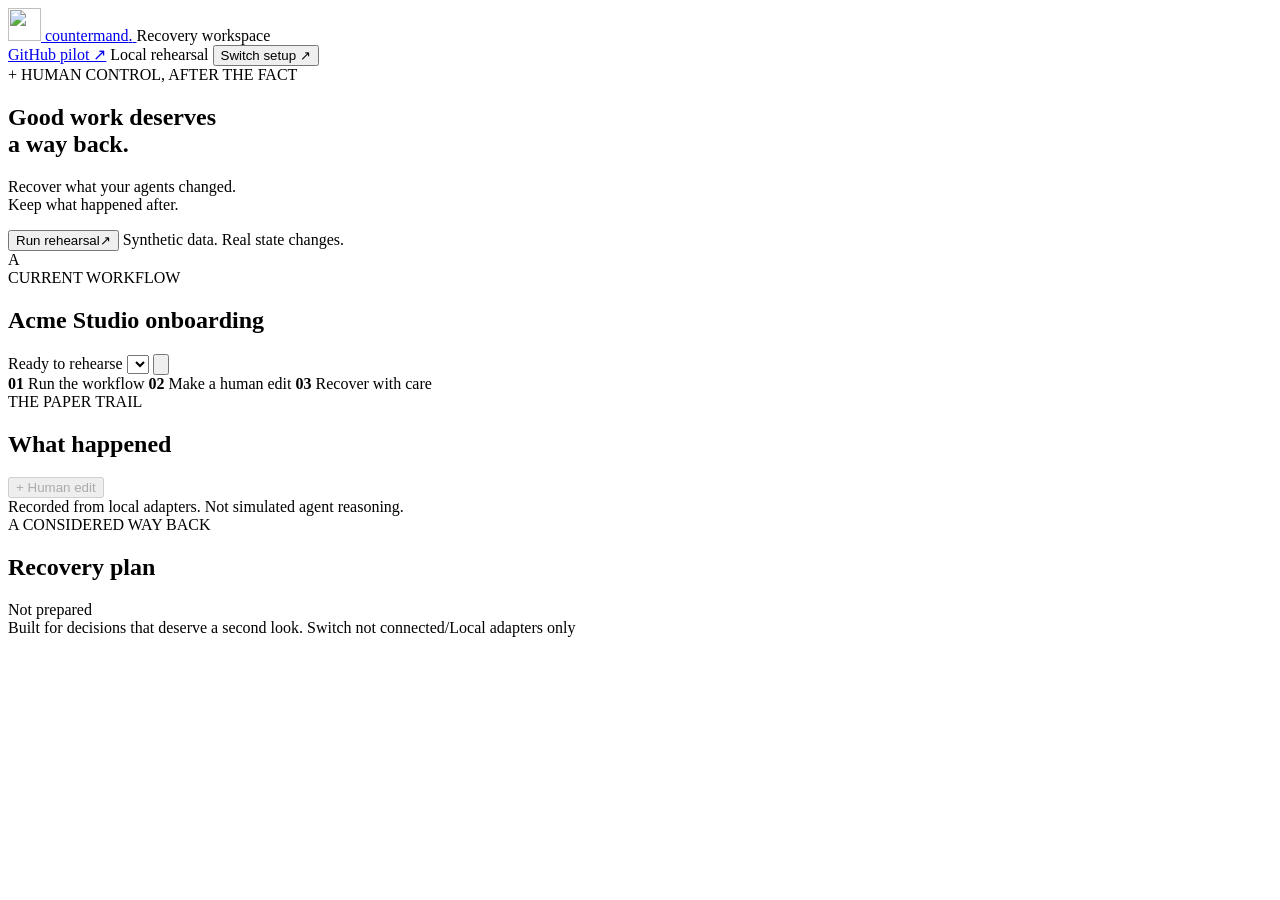
==== web/index.html @ fcee08ac "Build Countermand recovery workspace and bounded GitHub pilot" ====
<!doctype html>
<html lang="en">
<head>
  <meta charset="utf-8">
  <meta name="viewport" content="width=device-width, initial-scale=1">
  <meta name="theme-color" content="#f7f8f5">
  <meta name="description" content="Recover agent work. Preserve what happened after. A local Countermand rehearsal.">
  <title>Countermand / Recovery Workspace</title>
  <link rel="icon" href="/favicon.svg" type="image/svg+xml">
  <link rel="stylesheet" href="/styles.css">
  <script type="module" src="/app.js"></script>
</head>
<body>
  <header class="app-header">
    <a class="brand" href="/" aria-label="Countermand home">
      <img src="/favicon.svg" width="33" height="33" alt="">
      <span>countermand<span class="brand-period">.</span></span>
    </a>
    <span class="header-divider"></span>
    <span class="header-label">Recovery workspace</span>
    <div class="header-actions">
      <a class="text-button" href="/github">GitHub pilot &nearr;</a>
      <span class="environment"><span class="status-dot"></span>Local rehearsal</span>
      <button class="text-button" id="switch-setup">Switch setup <span aria-hidden="true">&#8599;</span></button>
    </div>
  </header>

  <main class="workspace">
    <section class="intro">
      <div>
        <div class="eyebrow"><span class="tiny-cross" aria-hidden="true">+</span> HUMAN CONTROL, AFTER THE FACT</div>
        <h1>Good work deserves<br>a way back.</h1>
        <p class="intro-copy">Recover what your agents changed.<br class="mobile-break"> Keep what happened after.</p>
      </div>
      <div class="intro-actions">
        <button class="button button-primary" id="run-demo">
          <span id="run-label">Run rehearsal</span><span aria-hidden="true">&#8599;</span>
        </button>
        <span class="quiet-caption">Synthetic data. Real state changes.</span>
      </div>
    </section>

    <section class="workflow-bar" aria-label="Workflow summary">
      <div class="customer-identity">
        <span class="customer-monogram" aria-hidden="true">A</span>
        <div><span class="overline">CURRENT WORKFLOW</span><h2>Acme Studio onboarding</h2></div>
      </div>
      <div class="workflow-meta">
        <span class="workflow-status" id="workflow-status">Ready to rehearse</span>
        <select id="run-select" aria-label="Select a saved rehearsal"></select>
        <button class="icon-button" id="export" aria-label="Export workflow evidence" title="Export evidence">
          <svg viewBox="0 0 20 20" fill="none" aria-hidden="true"><path d="M10 3v9m-3-3 3 3 3-3M4 12v4h12v-4" stroke="currentColor" stroke-width="1.5" stroke-linecap="round" stroke-linejoin="round"/></svg>
        </button>
      </div>
    </section>

    <div class="step-guide" id="step-guide" aria-label="Rehearsal steps">
      <span class="step active" data-step="1"><b>01</b> Run the workflow</span>
      <span class="step-line"></span>
      <span class="step" data-step="2"><b>02</b> Make a human edit</span>
      <span class="step-line"></span>
      <span class="step" data-step="3"><b>03</b> Recover with care</span>
    </div>

    <section class="resource-grid" id="resources" aria-label="Current service state"></section>

    <div class="work-grid">
      <section class="timeline-panel" aria-labelledby="timeline-title">
        <div class="section-heading">
          <div><span class="overline">THE PAPER TRAIL</span><h2 id="timeline-title">What happened</h2></div>
          <button class="button button-secondary button-small" id="human-edit" disabled>
            <span aria-hidden="true">+</span> Human edit
          </button>
        </div>
        <div class="timeline" id="timeline"></div>
        <div class="timeline-footnote"><span class="small-ring" aria-hidden="true"></span>Recorded from local adapters. Not simulated agent reasoning.</div>
      </section>

      <section class="recovery-panel" aria-labelledby="recovery-title">
        <div class="section-heading">
          <div><span class="overline">A CONSIDERED WAY BACK</span><h2 id="recovery-title">Recovery plan</h2></div>
          <span id="plan-badge" class="subtle-badge">Not prepared</span>
        </div>
        <div id="recovery-content"></div>
      </section>
    </div>

    <section class="outcome-panel" id="outcome" hidden aria-labelledby="outcome-title"></section>

    <footer class="workspace-footer">
      <span>Built for decisions that deserve a second look.</span>
      <span><span class="status-dot neutral"></span>Switch not connected<span class="footer-separator">/</span>Local adapters only</span>
    </footer>
  </main>

  <div class="toast" id="toast" role="status" aria-live="polite" hidden></div>
  <div class="error-notice" id="error-notice" role="alert" hidden>
    <span id="error-message"></span><button class="text-button" id="dismiss-error">Dismiss</button>
  </div>

  <dialog id="edit-dialog" aria-labelledby="edit-title">
    <form id="edit-form">
      <div class="dialog-heading"><span class="overline">OUTSIDE THE AGENT WORKFLOW</span><button class="icon-button dialog-close" type="button" aria-label="Close">&times;</button></div>
      <h2 id="edit-title">Let a human change things.</h2>
      <p>This edit is recorded as Maya's. Recovery should preserve it, not rewind the entire customer record.</p>
      <label for="contact-name">Customer contact</label>
      <input id="contact-name" name="contact" value="Maya Chen" required maxlength="100" autocomplete="off">
      <label class="checkbox-label"><input id="create-conflict" type="checkbox"> Also change the discount to 12%</label>
      <p class="field-help">Optional: create a same-field conflict. The discount recovery must stop and ask for a decision.</p>
      <div class="dialog-buttons"><button class="button button-secondary dialog-close" type="button">Cancel</button><button class="button button-primary" type="submit">Save human edit</button></div>
    </form>
  </dialog>

  <dialog id="switch-dialog" aria-labelledby="switch-title">
    <div class="dialog-heading"><span class="overline">THE NEXT MILESTONE</span><button class="icon-button dialog-close" type="button" aria-label="Close">&times;</button></div>
    <h2 id="switch-title">Local proof. Then live agents.</h2>
    <p>This workspace is a working recovery rehearsal. The actions are real local changes, but no AI agents or Switch server are connected yet.</p>
    <ol class="setup-list">
      <li><b>Install Switch Console</b><span>Use its local server and bundled Mattermost.</span></li>
      <li><b>Bring a supported coding agent</b><span>Use an existing Claude Code, Codex, or other supported account.</span></li>
      <li><b>Connect the two owning agents</b><span>Sales owns CRM changes. Operations owns billing and messaging.</span></li>
      <li><b>Run the same scenario in a room</b><span>Coordinate and approve through Switch; inspect evidence here.</span></li>
    </ol>
    <a class="button button-primary setup-link" href="https://docs.switchagents.ai/switch-rooms/getting-started" target="_blank" rel="noopener noreferrer">Open Switch quickstart <span aria-hidden="true">&#8599;</span></a>
    <p class="field-help">The repository's switch/README.md documents the integration boundary. Never put adapter credentials in a shared room.</p>
  </dialog>
</body>
</html>
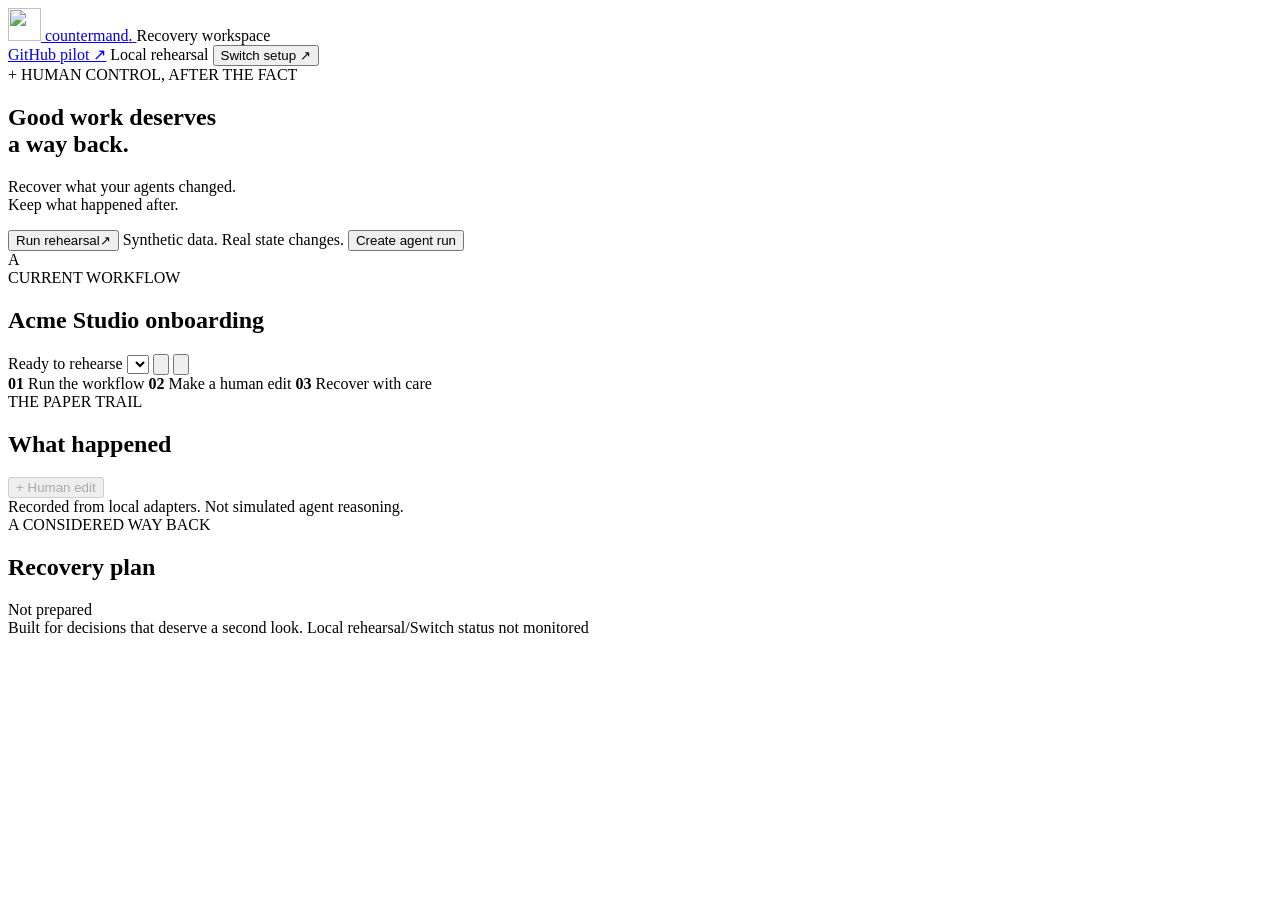
==== commit e4f05103: "Support agent-driven approval and recovery with explicit GitHub task manifests" ====
--- a/web/index.html
+++ b/web/index.html
@@ -20,7 +20,7 @@
     <span class="header-label">Recovery workspace</span>
     <div class="header-actions">
       <a class="text-button" href="/github">GitHub pilot &nearr;</a>
-      <span class="environment"><span class="status-dot"></span>Local rehearsal</span>
+      <span class="environment"><span class="status-dot"></span><span id="execution-mode">Local rehearsal</span></span>
       <button class="text-button" id="switch-setup">Switch setup <span aria-hidden="true">&#8599;</span></button>
     </div>
   </header>
@@ -37,6 +37,7 @@
           <span id="run-label">Run rehearsal</span><span aria-hidden="true">&#8599;</span>
         </button>
         <span class="quiet-caption">Synthetic data. Real state changes.</span>
+        <button class="text-button" id="new-agent-run" title="Create an empty externally driven run; no adapter actions are executed">Create agent run</button>
       </div>
     </section>
 
@@ -48,6 +49,9 @@
       <div class="workflow-meta">
         <span class="workflow-status" id="workflow-status">Ready to rehearse</span>
         <select id="run-select" aria-label="Select a saved rehearsal"></select>
+        <button class="icon-button" id="copy-run" aria-label="Copy selected run ID" title="Copy run ID for the Switch room">
+          <svg viewBox="0 0 20 20" fill="none" aria-hidden="true"><rect x="6" y="6" width="10" height="11" rx="2" stroke="currentColor" stroke-width="1.3"/><path d="M12 6V3H3v10h3" stroke="currentColor" stroke-width="1.3" stroke-linejoin="round"/></svg>
+        </button>
         <button class="icon-button" id="export" aria-label="Export workflow evidence" title="Export evidence">
           <svg viewBox="0 0 20 20" fill="none" aria-hidden="true"><path d="M10 3v9m-3-3 3 3 3-3M4 12v4h12v-4" stroke="currentColor" stroke-width="1.5" stroke-linecap="round" stroke-linejoin="round"/></svg>
         </button>
@@ -89,7 +93,7 @@
 
     <footer class="workspace-footer">
       <span>Built for decisions that deserve a second look.</span>
-      <span><span class="status-dot neutral"></span>Switch not connected<span class="footer-separator">/</span>Local adapters only</span>
+      <span title="Switch Console manages the room connection. This application does not probe its liveness."><span class="status-dot neutral"></span><span id="adapter-status">Local rehearsal</span><span class="footer-separator">/</span>Switch status not monitored</span>
     </footer>
   </main>
 
@@ -112,14 +116,14 @@
   </dialog>
 
   <dialog id="switch-dialog" aria-labelledby="switch-title">
-    <div class="dialog-heading"><span class="overline">THE NEXT MILESTONE</span><button class="icon-button dialog-close" type="button" aria-label="Close">&times;</button></div>
-    <h2 id="switch-title">Local proof. Then live agents.</h2>
-    <p>This workspace is a working recovery rehearsal. The actions are real local changes, but no AI agents or Switch server are connected yet.</p>
+    <div class="dialog-heading"><span class="overline">COLLABORATION AND EVIDENCE</span><button class="icon-button dialog-close" type="button" aria-label="Close">&times;</button></div>
+    <h2 id="switch-title">Two surfaces. One workflow.</h2>
+    <p>Switch Console connects agents to the room. Countermand exposes scoped business tools and records their effects. This UI shows the selected run's mode and receipts; it does not monitor Switch's connection.</p>
     <ol class="setup-list">
-      <li><b>Install Switch Console</b><span>Use its local server and bundled Mattermost.</span></li>
-      <li><b>Bring a supported coding agent</b><span>Use an existing Claude Code, Codex, or other supported account.</span></li>
+      <li><b>Connect a Switch room</b><span>Use Slack, bundled Mattermost, or another supported messaging app.</span></li>
+      <li><b>Bring a supported coding agent</b><span>Cursor Agent CLI, Codex, and other supported providers can call the scoped MCP tools.</span></li>
       <li><b>Connect the two owning agents</b><span>Sales owns CRM changes. Operations owns billing and messaging.</span></li>
-      <li><b>Run the same scenario in a room</b><span>Coordinate and approve through Switch; inspect evidence here.</span></li>
+      <li><b>Review before agents recover</b><span>Coordinate in the room, approve the exact plan locally, then have each owning agent execute its repairs.</span></li>
     </ol>
     <a class="button button-primary setup-link" href="https://docs.switchagents.ai/switch-rooms/getting-started" target="_blank" rel="noopener noreferrer">Open Switch quickstart <span aria-hidden="true">&#8599;</span></a>
     <p class="field-help">The repository's switch/README.md documents the integration boundary. Never put adapter credentials in a shared room.</p>
